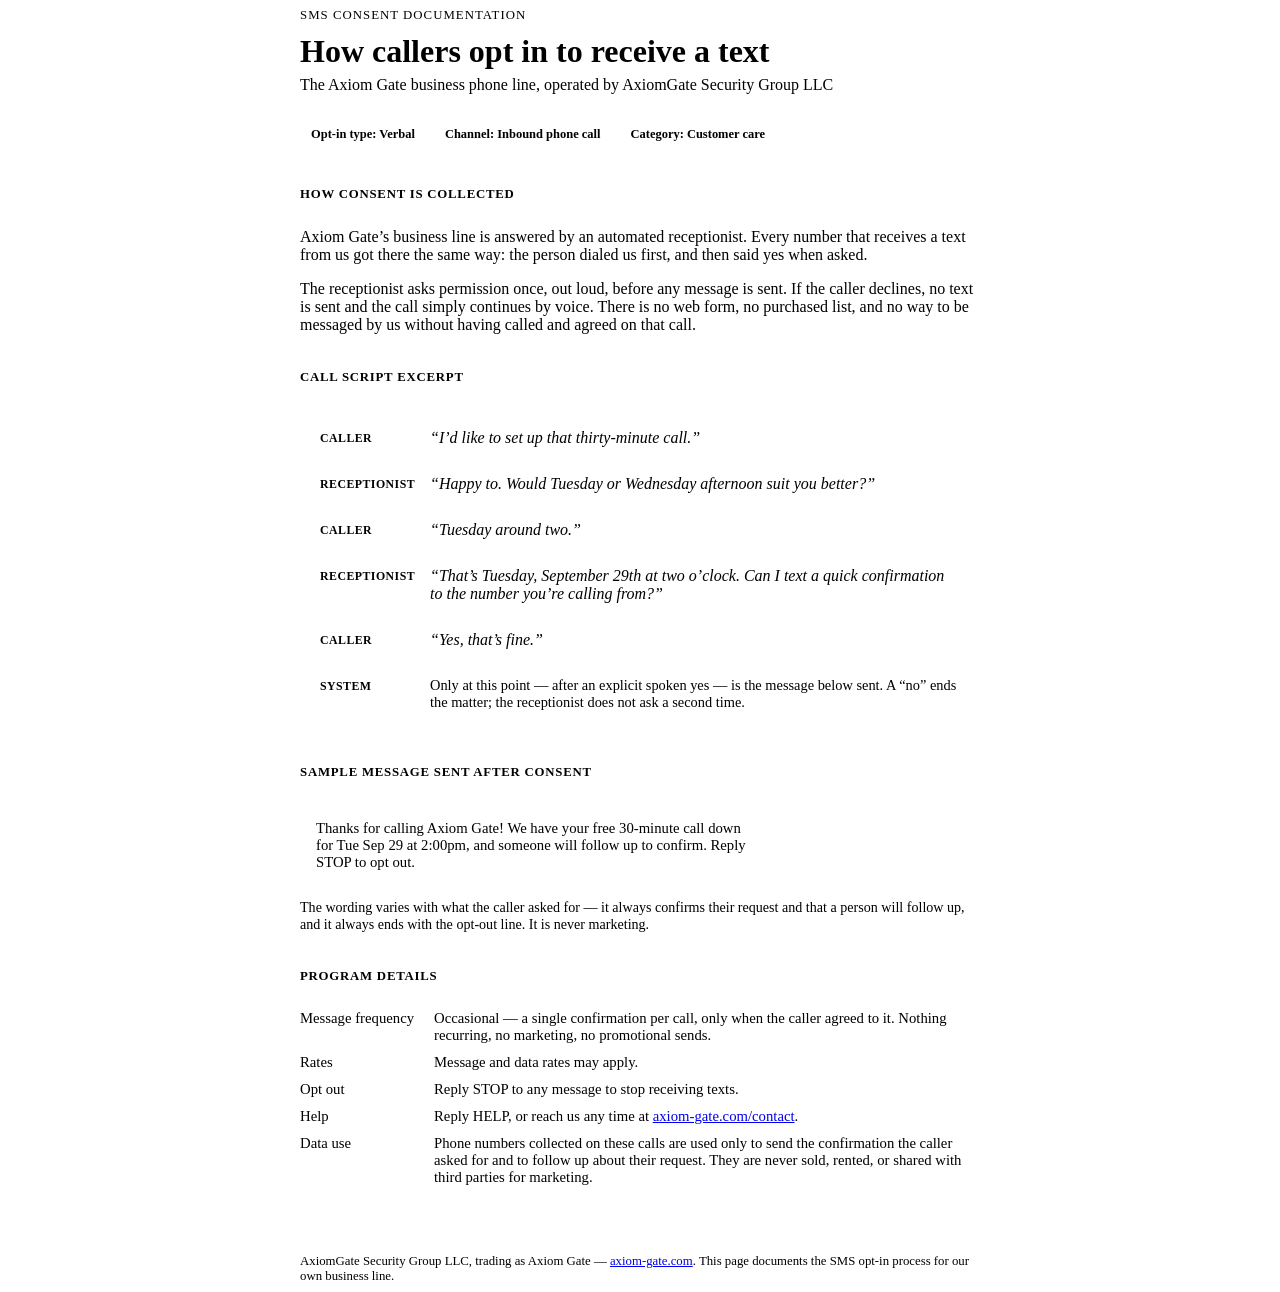
==== site/compliance/sms-consent.html @ a8bda092 "Add SMS opt-in consent page for the Axiom Gate phone line Required exhibit for Twilio Toll-Free Veri" ====
<!doctype html>
<html lang="en">
<head>
  <meta charset="utf-8">
  <meta name="viewport" content="width=device-width, initial-scale=1">
  <title>SMS Opt-In &mdash; Axiom Gate</title>
  <meta name="description" content="How callers to the Axiom Gate phone line consent to receive a text message, and what that message says.">
  <meta name="robots" content="noindex, follow">
  <link rel="canonical" href="https://axiom-gate.com/compliance/sms-consent.html">
  <link rel="icon" href="/favicon.svg" type="image/svg+xml">
  <link rel="preconnect" href="https://fonts.googleapis.com">
  <link rel="preconnect" href="https://fonts.gstatic.com" crossorigin>
  <link rel="stylesheet" href="https://fonts.googleapis.com/css2?family=Inter:wght@400;500;600;700&family=Source+Serif+4:opsz,wght@8..60,400;600&display=swap">
  <link rel="stylesheet" href="/css/styles.css">
  <style>
    .doc { max-width: 680px; margin: 0 auto; padding: 64px var(--gutter) 96px; }
    .doc .eyebrow { font-family: var(--sans); font-size: .8rem; letter-spacing: .08em; text-transform: uppercase; color: var(--muted); margin: 0 0 10px; }
    .doc h1 { margin: 0 0 6px; }
    .doc .subtitle { font-family: var(--sans); color: var(--muted); margin: 0 0 28px; }
    .doc .tags { display: flex; flex-wrap: wrap; gap: 8px; margin: 0 0 40px; }
    .doc .tag { font-family: var(--sans); font-size: .78rem; font-weight: 600; background: var(--accent-soft); color: var(--accent); padding: 5px 11px; border-radius: 999px; }
    .doc section { margin: 0 0 36px; }
    .doc h2 { font-family: var(--sans); font-size: .8rem; letter-spacing: .06em; text-transform: uppercase; color: var(--accent); border-bottom: 1px solid var(--line); padding-bottom: 10px; margin: 0 0 16px; }
    .doc .script { background: var(--bg-soft); border: 1px solid var(--line); border-radius: var(--radius); padding: 4px 20px; }
    .doc .line { display: flex; gap: 14px; padding: 14px 0; border-top: 1px solid var(--line); }
    .doc .line:first-child { border-top: none; }
    .doc .who { font-family: var(--sans); font-size: .74rem; font-weight: 700; letter-spacing: .04em; text-transform: uppercase; color: var(--muted); flex: 0 0 96px; padding-top: 2px; }
    .doc .line p { font-style: italic; margin: 0; }
    .doc .line p.plain { font-style: normal; color: var(--muted); font-family: var(--sans); font-size: .9rem; }
    .doc .sms { font-family: var(--sans); background: var(--accent-soft); border-radius: 14px; border-bottom-left-radius: 4px; padding: 14px 16px; font-size: .92rem; max-width: 440px; }
    .doc dl { display: grid; grid-template-columns: auto 1fr; gap: 10px 20px; font-family: var(--sans); font-size: .92rem; margin: 0; }
    .doc dt { color: var(--muted); white-space: nowrap; }
    .doc dd { margin: 0; }
    .doc footer { font-family: var(--sans); font-size: .8rem; color: var(--muted); border-top: 1px solid var(--line); padding-top: 20px; margin-top: 48px; }
    @media (max-width: 520px) {
      .doc .line { flex-direction: column; gap: 6px; }
      .doc dl { grid-template-columns: 1fr; gap: 4px 0; }
      .doc dd { margin: 0 0 12px; }
    }
  </style>
</head>
<body>
  <main id="main" class="doc">
    <p class="eyebrow">SMS Consent Documentation</p>
    <h1>How callers opt in to receive a text</h1>
    <p class="subtitle">The Axiom Gate business phone line, operated by AxiomGate Security Group LLC</p>

    <div class="tags">
      <span class="tag">Opt-in type: Verbal</span>
      <span class="tag">Channel: Inbound phone call</span>
      <span class="tag">Category: Customer care</span>
    </div>

    <section>
      <h2>How consent is collected</h2>
      <p>Axiom Gate&rsquo;s business line is answered by an automated receptionist. Every
      number that receives a text from us got there the same way: the person dialed us
      first, and then said yes when asked.</p>
      <p>The receptionist asks permission once, out loud, before any message is sent. If
      the caller declines, no text is sent and the call simply continues by voice. There
      is no web form, no purchased list, and no way to be messaged by us without having
      called and agreed on that call.</p>
    </section>

    <section>
      <h2>Call script excerpt</h2>
      <div class="script">
        <div class="line">
          <div class="who">Caller</div>
          <p>&ldquo;I&rsquo;d like to set up that thirty-minute call.&rdquo;</p>
        </div>
        <div class="line">
          <div class="who">Receptionist</div>
          <p>&ldquo;Happy to. Would Tuesday or Wednesday afternoon suit you better?&rdquo;</p>
        </div>
        <div class="line">
          <div class="who">Caller</div>
          <p>&ldquo;Tuesday around two.&rdquo;</p>
        </div>
        <div class="line">
          <div class="who">Receptionist</div>
          <p>&ldquo;That&rsquo;s Tuesday, September 29th at two o&rsquo;clock. Can I text a quick
          confirmation to the number you&rsquo;re calling from?&rdquo;</p>
        </div>
        <div class="line">
          <div class="who">Caller</div>
          <p>&ldquo;Yes, that&rsquo;s fine.&rdquo;</p>
        </div>
        <div class="line">
          <div class="who">System</div>
          <p class="plain">Only at this point &mdash; after an explicit spoken yes &mdash; is the
          message below sent. A &ldquo;no&rdquo; ends the matter; the receptionist does not ask
          a second time.</p>
        </div>
      </div>
    </section>

    <section>
      <h2>Sample message sent after consent</h2>
      <div class="sms">
        Thanks for calling Axiom Gate! We have your free 30-minute call down for Tue Sep 29
        at 2:00pm, and someone will follow up to confirm. Reply STOP to opt out.
      </div>
      <p style="font-family: var(--sans); font-size: .88rem; color: var(--muted); margin-top: 14px;">
        The wording varies with what the caller asked for &mdash; it always confirms their
        request and that a person will follow up, and it always ends with the opt-out
        line. It is never marketing.</p>
    </section>

    <section>
      <h2>Program details</h2>
      <dl>
        <dt>Message frequency</dt>
        <dd>Occasional &mdash; a single confirmation per call, only when the caller agreed to it.
        Nothing recurring, no marketing, no promotional sends.</dd>
        <dt>Rates</dt>
        <dd>Message and data rates may apply.</dd>
        <dt>Opt out</dt>
        <dd>Reply STOP to any message to stop receiving texts.</dd>
        <dt>Help</dt>
        <dd>Reply HELP, or reach us any time at
        <a href="https://axiom-gate.com/contact">axiom-gate.com/contact</a>.</dd>
        <dt>Data use</dt>
        <dd>Phone numbers collected on these calls are used only to send the confirmation the
        caller asked for and to follow up about their request. They are never sold, rented, or
        shared with third parties for marketing.</dd>
      </dl>
    </section>

    <footer>
      AxiomGate Security Group LLC, trading as Axiom Gate &mdash;
      <a href="https://axiom-gate.com">axiom-gate.com</a>.
      This page documents the SMS opt-in process for our own business line.
    </footer>
  </main>
</body>
</html>
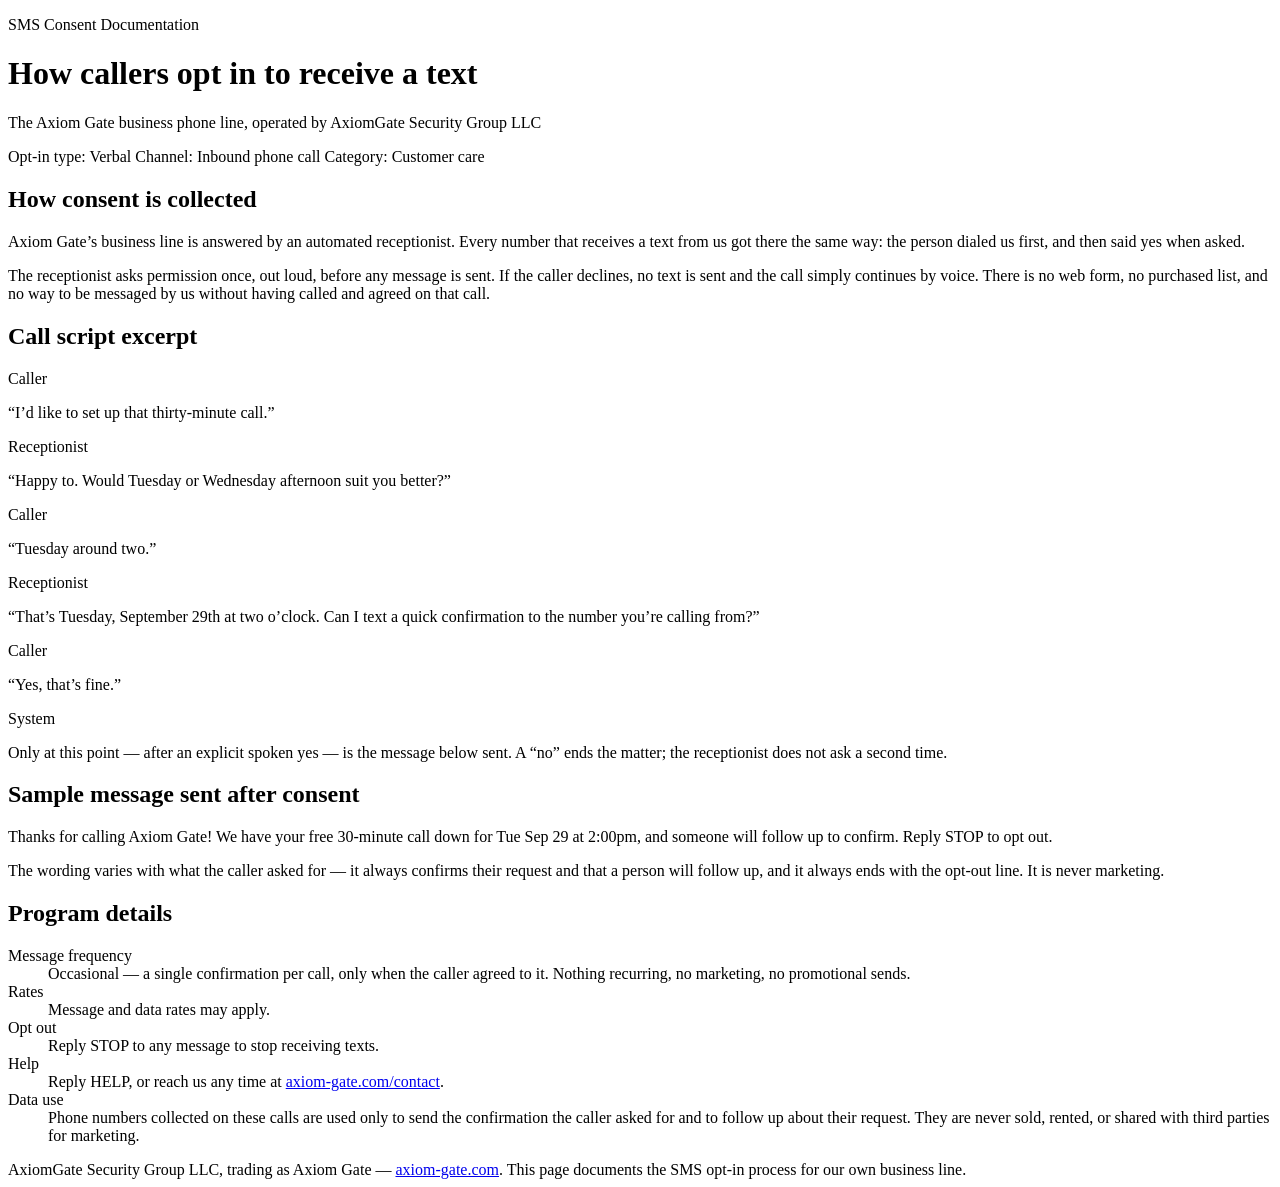
==== commit 97fd79ac: "Move compliance-page CSS out of the inline style block The site ships a strict CSP (style-src 'self'" ====
--- a/site/compliance/sms-consent.html
+++ b/site/compliance/sms-consent.html
@@ -6,38 +6,13 @@
   <title>SMS Opt-In &mdash; Axiom Gate</title>
   <meta name="description" content="How callers to the Axiom Gate phone line consent to receive a text message, and what that message says.">
   <meta name="robots" content="noindex, follow">
-  <link rel="canonical" href="https://axiom-gate.com/compliance/sms-consent.html">
+  <link rel="canonical" href="https://axiom-gate.com/compliance/sms-consent">
   <link rel="icon" href="/favicon.svg" type="image/svg+xml">
   <link rel="preconnect" href="https://fonts.googleapis.com">
   <link rel="preconnect" href="https://fonts.gstatic.com" crossorigin>
   <link rel="stylesheet" href="https://fonts.googleapis.com/css2?family=Inter:wght@400;500;600;700&family=Source+Serif+4:opsz,wght@8..60,400;600&display=swap">
   <link rel="stylesheet" href="/css/styles.css">
-  <style>
-    .doc { max-width: 680px; margin: 0 auto; padding: 64px var(--gutter) 96px; }
-    .doc .eyebrow { font-family: var(--sans); font-size: .8rem; letter-spacing: .08em; text-transform: uppercase; color: var(--muted); margin: 0 0 10px; }
-    .doc h1 { margin: 0 0 6px; }
-    .doc .subtitle { font-family: var(--sans); color: var(--muted); margin: 0 0 28px; }
-    .doc .tags { display: flex; flex-wrap: wrap; gap: 8px; margin: 0 0 40px; }
-    .doc .tag { font-family: var(--sans); font-size: .78rem; font-weight: 600; background: var(--accent-soft); color: var(--accent); padding: 5px 11px; border-radius: 999px; }
-    .doc section { margin: 0 0 36px; }
-    .doc h2 { font-family: var(--sans); font-size: .8rem; letter-spacing: .06em; text-transform: uppercase; color: var(--accent); border-bottom: 1px solid var(--line); padding-bottom: 10px; margin: 0 0 16px; }
-    .doc .script { background: var(--bg-soft); border: 1px solid var(--line); border-radius: var(--radius); padding: 4px 20px; }
-    .doc .line { display: flex; gap: 14px; padding: 14px 0; border-top: 1px solid var(--line); }
-    .doc .line:first-child { border-top: none; }
-    .doc .who { font-family: var(--sans); font-size: .74rem; font-weight: 700; letter-spacing: .04em; text-transform: uppercase; color: var(--muted); flex: 0 0 96px; padding-top: 2px; }
-    .doc .line p { font-style: italic; margin: 0; }
-    .doc .line p.plain { font-style: normal; color: var(--muted); font-family: var(--sans); font-size: .9rem; }
-    .doc .sms { font-family: var(--sans); background: var(--accent-soft); border-radius: 14px; border-bottom-left-radius: 4px; padding: 14px 16px; font-size: .92rem; max-width: 440px; }
-    .doc dl { display: grid; grid-template-columns: auto 1fr; gap: 10px 20px; font-family: var(--sans); font-size: .92rem; margin: 0; }
-    .doc dt { color: var(--muted); white-space: nowrap; }
-    .doc dd { margin: 0; }
-    .doc footer { font-family: var(--sans); font-size: .8rem; color: var(--muted); border-top: 1px solid var(--line); padding-top: 20px; margin-top: 48px; }
-    @media (max-width: 520px) {
-      .doc .line { flex-direction: column; gap: 6px; }
-      .doc dl { grid-template-columns: 1fr; gap: 4px 0; }
-      .doc dd { margin: 0 0 12px; }
-    }
-  </style>
+  <link rel="stylesheet" href="/css/compliance-doc.css">
 </head>
 <body>
   <main id="main" class="doc">
@@ -101,7 +76,7 @@
         Thanks for calling Axiom Gate! We have your free 30-minute call down for Tue Sep 29
         at 2:00pm, and someone will follow up to confirm. Reply STOP to opt out.
       </div>
-      <p style="font-family: var(--sans); font-size: .88rem; color: var(--muted); margin-top: 14px;">
+      <p class="note">
         The wording varies with what the caller asked for &mdash; it always confirms their
         request and that a person will follow up, and it always ends with the opt-out
         line. It is never marketing.</p>
